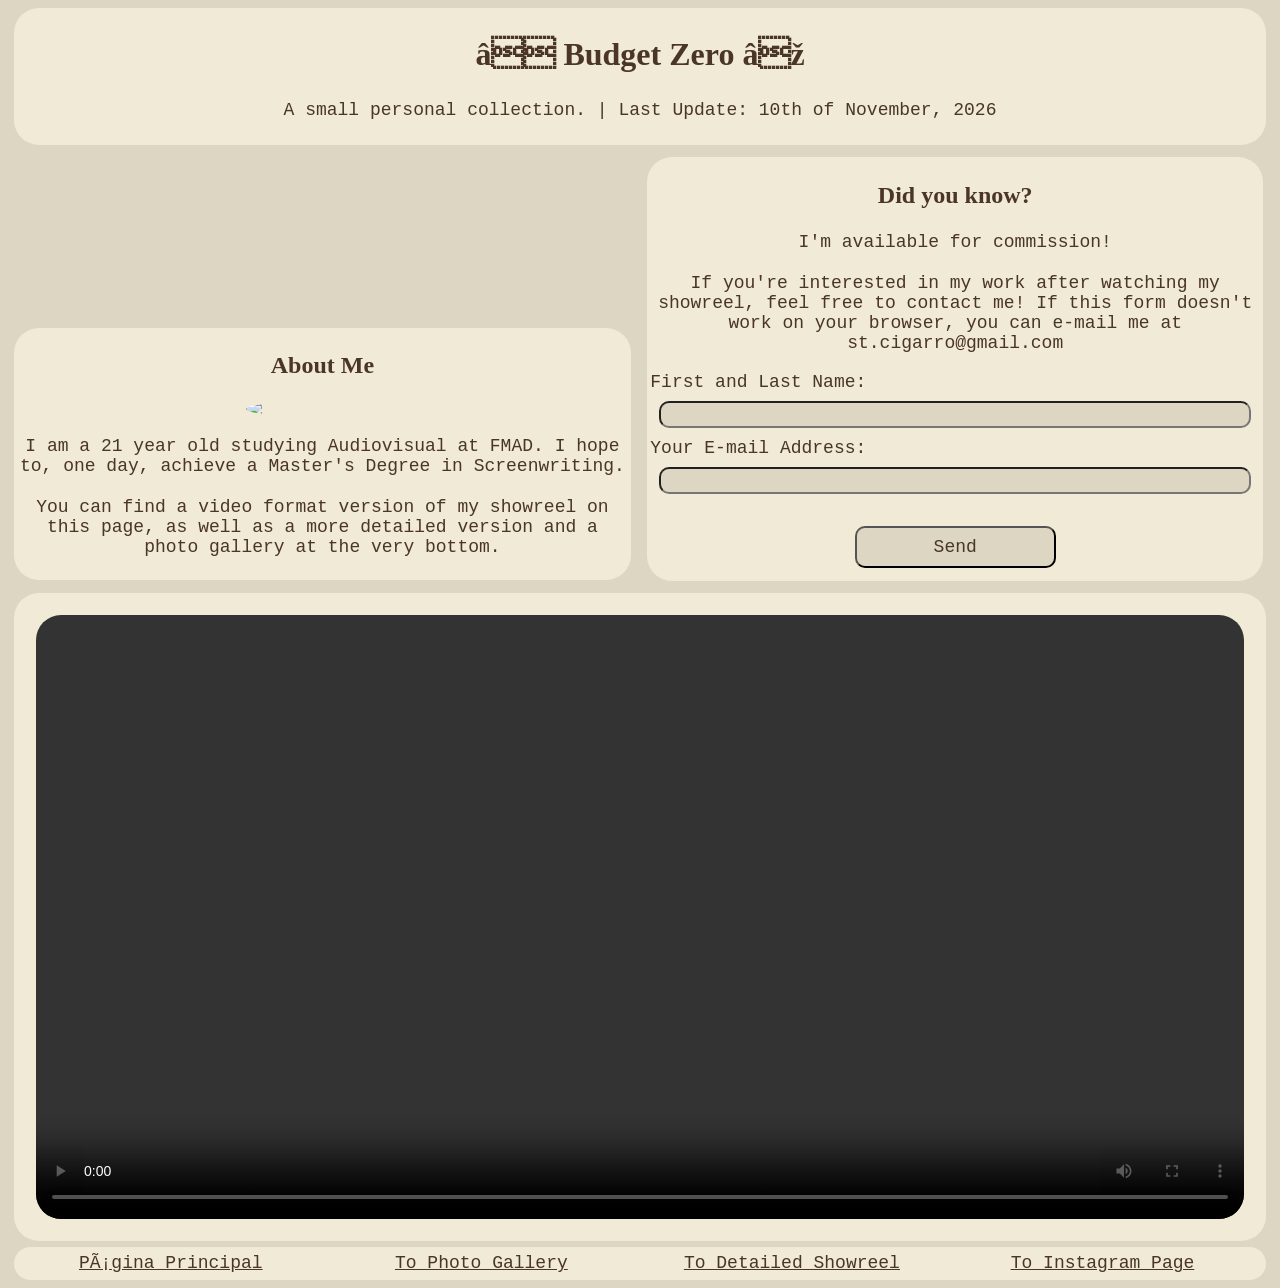
==== BudgetZero_ENG.html @ 8372828f "Add files via upload" ====
<!doctype html>
	<html lang="eng">
	
		<head>
			<title>Budget Zero - Home Page</title>
			<meta charset=“utf-8”/>
			<link rel="stylesheet" href="BudgetZero.css">
		</head>
		
		<body>
			<header>
				<h1>❝ Budget Zero ❞</h1>
				<p> A small personal collection. | Last Update: 10th of November, 2026
			</header>
			
			<div class="halfcolumn">
				<h2> About Me </h2>
				<img src="icon.jpg" class="icon" />
				<p> I am a 21 year old studying Audiovisual at FMAD. I hope to, one day, achieve a Master's Degree in Screenwriting. </p>
				<p> You can find a video format version of my showreel on this page, as well as a more detailed version and a photo gallery at the very bottom. </p>
			</div>
			
			<div class="halfcolumn">
				<h2> Did you know? </h2>
				<p> I'm available for commission! </p>
				<p> If you're interested in my work after watching my showreel, feel free to contact me! If this form doesn't work on your browser, you can e-mail me at st.cigarro@gmail.com </p>
				
				<form action="mailto:st.cigarro@gmail.com" method="post" enctype="text/plain">
					First and Last Name:<br>
					<input type="text" name="name"><br>
					Your E-mail Address:<br>
					<input type="text" name="comment" size="50"><br><br>
					<input type="submit" value="Send">
				</form>

			</div>
			
			<div class="fullcolumn">
					<video src="refvideo.mp4" type="video/mp4" controls/>
			</div>
			
			<footer>
				<a href="BudgetZero_PT.html" class="button"> Página Principal </a>
				<a href="BudgetZero_PHOTOS.html" class="button"> To Photo Gallery </a>
				<a href="BudgetZero_SHOW_ENG.html" class="button"> To Detailed Showreel  </a>
				<a href="https://www.instagram.com/stcfern/" class="button" target="_blank"> To Instagram Page </a>
			</footer>
			
		
		</body>
---- BudgetZero.css ----
body {	
	background-color: rgb(220, 214, 194);
	}
	
div.fullcolumn {
	background-color: rgb(240, 234, 214);
	width: 98.5%;
	border-radius: 25px;
	padding: 0.25%;
	margin: 0.5%;
	display: block;
	}

div.twothirdscolumn {
	background-color: rgb(240, 234, 214);
	width: 64%;
	border-radius: 25px;
	padding: 0.25%;
	margin: 0.5%;
	display: inline-block;
	}	
	
div.halfcolumn {
	background-color: rgb(240, 234, 214);
	width: 48.25%;
	border-radius: 25px;
	padding: 0.25%;
	margin: 0.5%;
	display: inline-block;
	}	
	
div.thirdcolumn {
	background-color: rgb(240, 234, 214);
	width: 32.5%;
	border-radius: 25px;
	padding: 0.25%;
	margin: 0.5%;
	display: inline-block;
	}
	
header, footer {
	background-color: rgb(240, 234, 214);
	border-radius: 25px;
	padding: 0.25%;
	margin: 0.5%;
	}
	
h1 {
	font-size: xx-large;
	color: rgb(74, 53, 38);
	text-align: center;
	font-family: American Typewriter, serif;
	padding: 0.25%;
	}
	
h2 {
	font-size: x-large;
	color: rgb(74, 53, 38);
	text-align: center;
	font-family: American Typewriter, serif;
	padding: 0.25%;
	}
	
p {
	font-size: large;
	color: rgb(74, 53, 38);
	text-align: center;
	font-family: Courier New, monospace;
	padding: 0.25%;
	}

a {
	font-size: large;
	color: rgb(74, 53, 38);
	margin: auto;
	display: block;
	text-align: center;
	font-family: Courier New, monospace;
	}
	
a:hover {
  transform: scale(1.1);
  color: rgb(114, 93, 78);
  transition: color 1s, transform 0.5s;
}
	
a.button {
	background-color: rgb(240, 234, 214);
	width: 21.625%;
	border-radius: 25px;
	display: inline-block;
	padding: 0.25%;
	margin-left: 1.25%;
	margin-right: 1.25%;
	}
	
a.largebutton {
	background-color: rgb(220, 214, 194);
	font-size: xx-large;
	width: 50%;
	border-radius: 25px;
	display:block;
	padding: 0.25%;
	margin: auto;
	margin-top: 1%;
	}
	
img.icon {
	width: 25%;
	border-radius: 100%;
	margin: auto;
	display: block;
	}
	
img.displaytall {
	width: 23.625%;
	border-radius: 20px;
	margin: 0.5%;
	display: inline-block;
	}
	
img.displaywide {
	width: 48.625%;
	border-radius: 20px;
	margin: 0.5%;
	display: inline-block;
	}
	
img.fullsize {
	width: 99%;
	border-radius: 20px;
	margin: 0.5%;
	display: block;
	}

video {
	width: 97%;
	display: block;
	margin: 1.5%;
	border-radius: 25px;
	}	
	
form {	
	color: rgb(74, 53, 38);
	font-size: large;
	font-family: Courier New, monospace;
	}
	
input[type=text] {
	width: 97%;
	padding: 0.25%;
	margin: 1.5%;
	border-radius: 10px;
	background-color: rgb(220, 214, 194);
	box-sizing: border-box;
	color: rgb(74, 53, 38);
	font-size: large;
	font-family: Courier New, monospace;
	}
	
input[type=submit] {
	width: 33%;
	padding: 1.5%;
	margin-top: 0.5%;
	margin-left: auto;
	margin-right: auto;
	margin-bottom: 1.5%;
	border-radius: 10px;
	background-color: rgb(220, 214, 194);
	display: block;
	font-size: large;
	color: rgb(74, 53, 38);
	font-size: large;
	text-align: center;
	font-family: Courier New, monospace;
	}
	
label {
	font-size: large;
	color: rgb(74, 53, 38);
	margin: 0.5%;
	display: block;
	text-align: center;
	font-family: Courier New, monospace;
	padding: 0.25%;
	}

/* rgb(220, 214, 194) - dark beige */
/* rgb(240, 234, 214) - eggshell white */
/* rgb(74, 53, 38) - sepia brown */
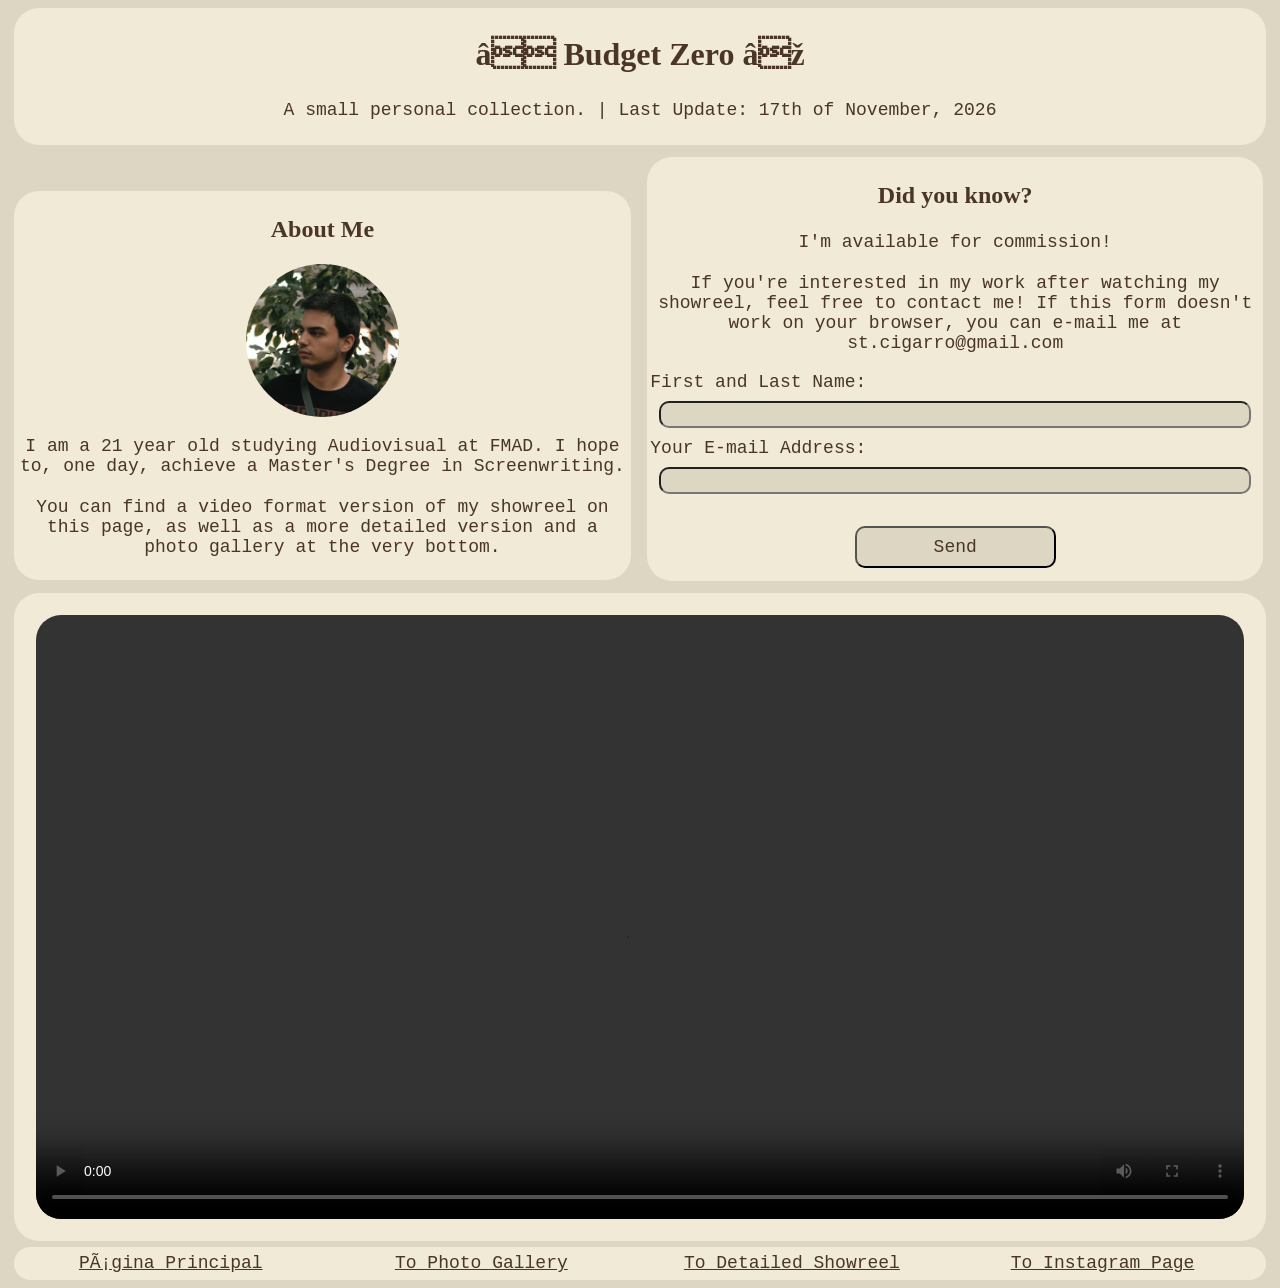
==== commit b0cc0b30: "Updated HTML files" ====
--- a/BudgetZero_ENG.html
+++ b/BudgetZero_ENG.html
@@ -10,7 +10,7 @@
 		<body>
 			<header>
 				<h1>❝ Budget Zero ❞</h1>
-				<p> A small personal collection. | Last Update: 10th of November, 2026
+				<p> A small personal collection. | Last Update: 17th of November, 2026
 			</header>
 			
 			<div class="halfcolumn">
@@ -29,7 +29,7 @@
 					First and Last Name:<br>
 					<input type="text" name="name"><br>
 					Your E-mail Address:<br>
-					<input type="text" name="comment" size="50"><br><br>
+					<input type="text" name="email"><br><br>
 					<input type="submit" value="Send">
 				</form>
 
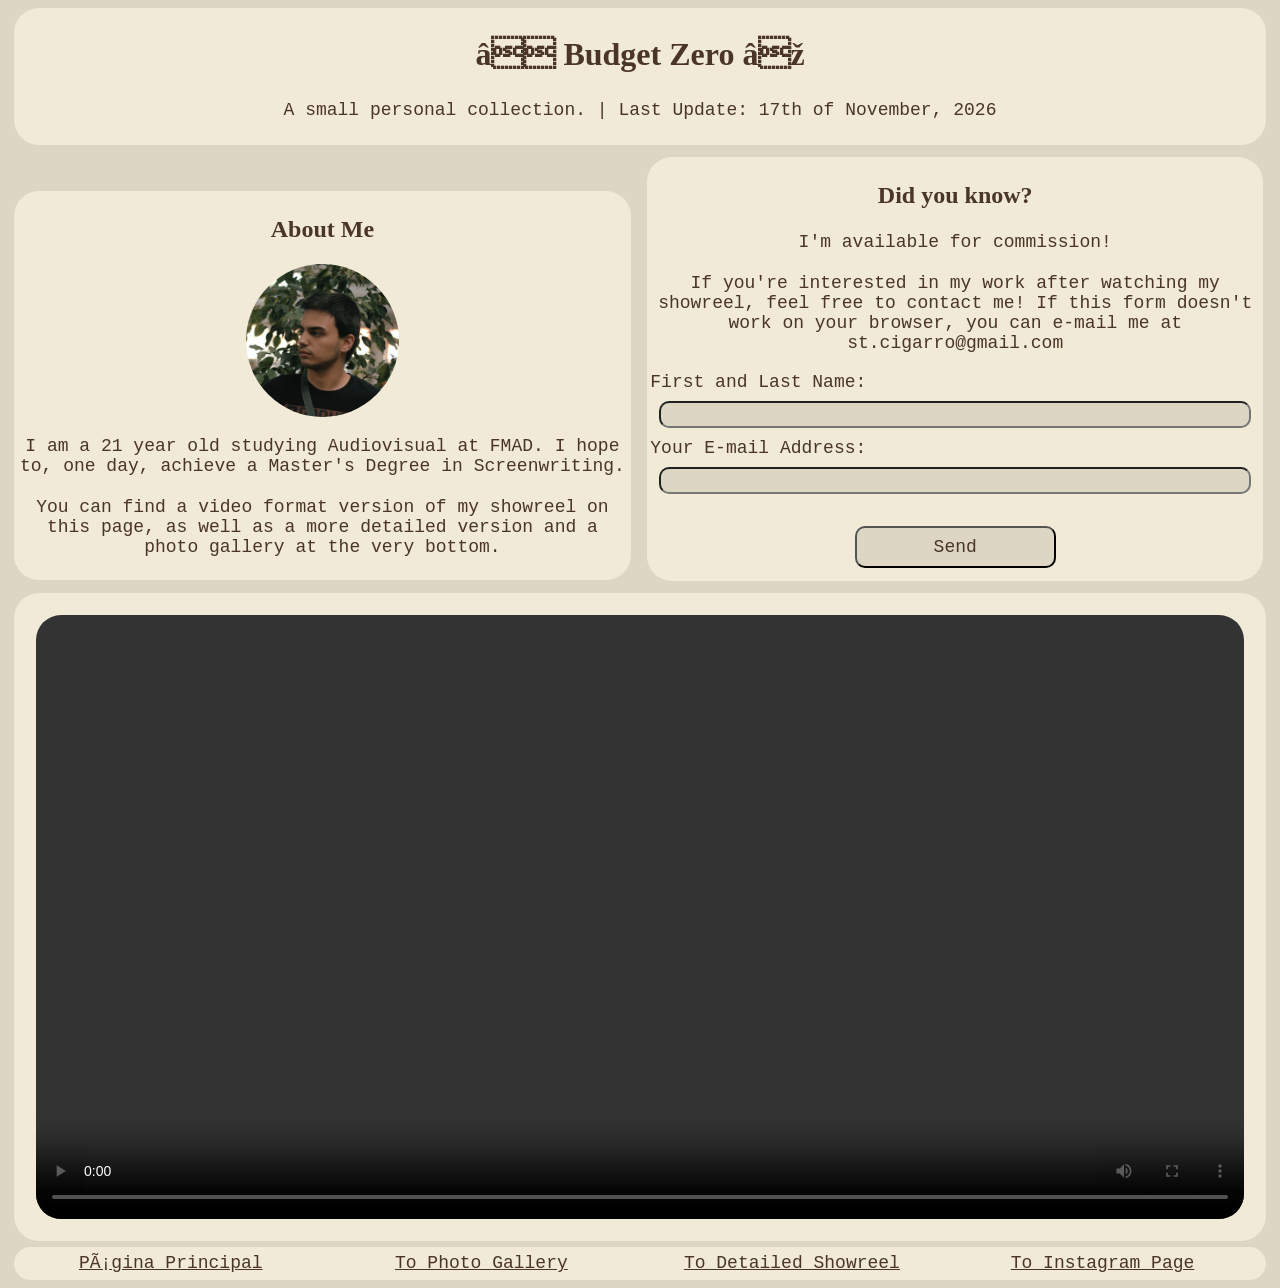
==== commit 30028e10: "Updated HTML files" ====
--- a/BudgetZero_ENG.html
+++ b/BudgetZero_ENG.html
@@ -30,8 +30,12 @@
 					<input type="text" name="name"><br>
 					Your E-mail Address:<br>
 					<input type="text" name="email"><br><br>
-					<input type="submit" value="Send">
+					<input type="submit" name="sendbutton" value="Send">
 				</form>
+				
+				<script>
+					
+				</script>
 
 			</div>
 			
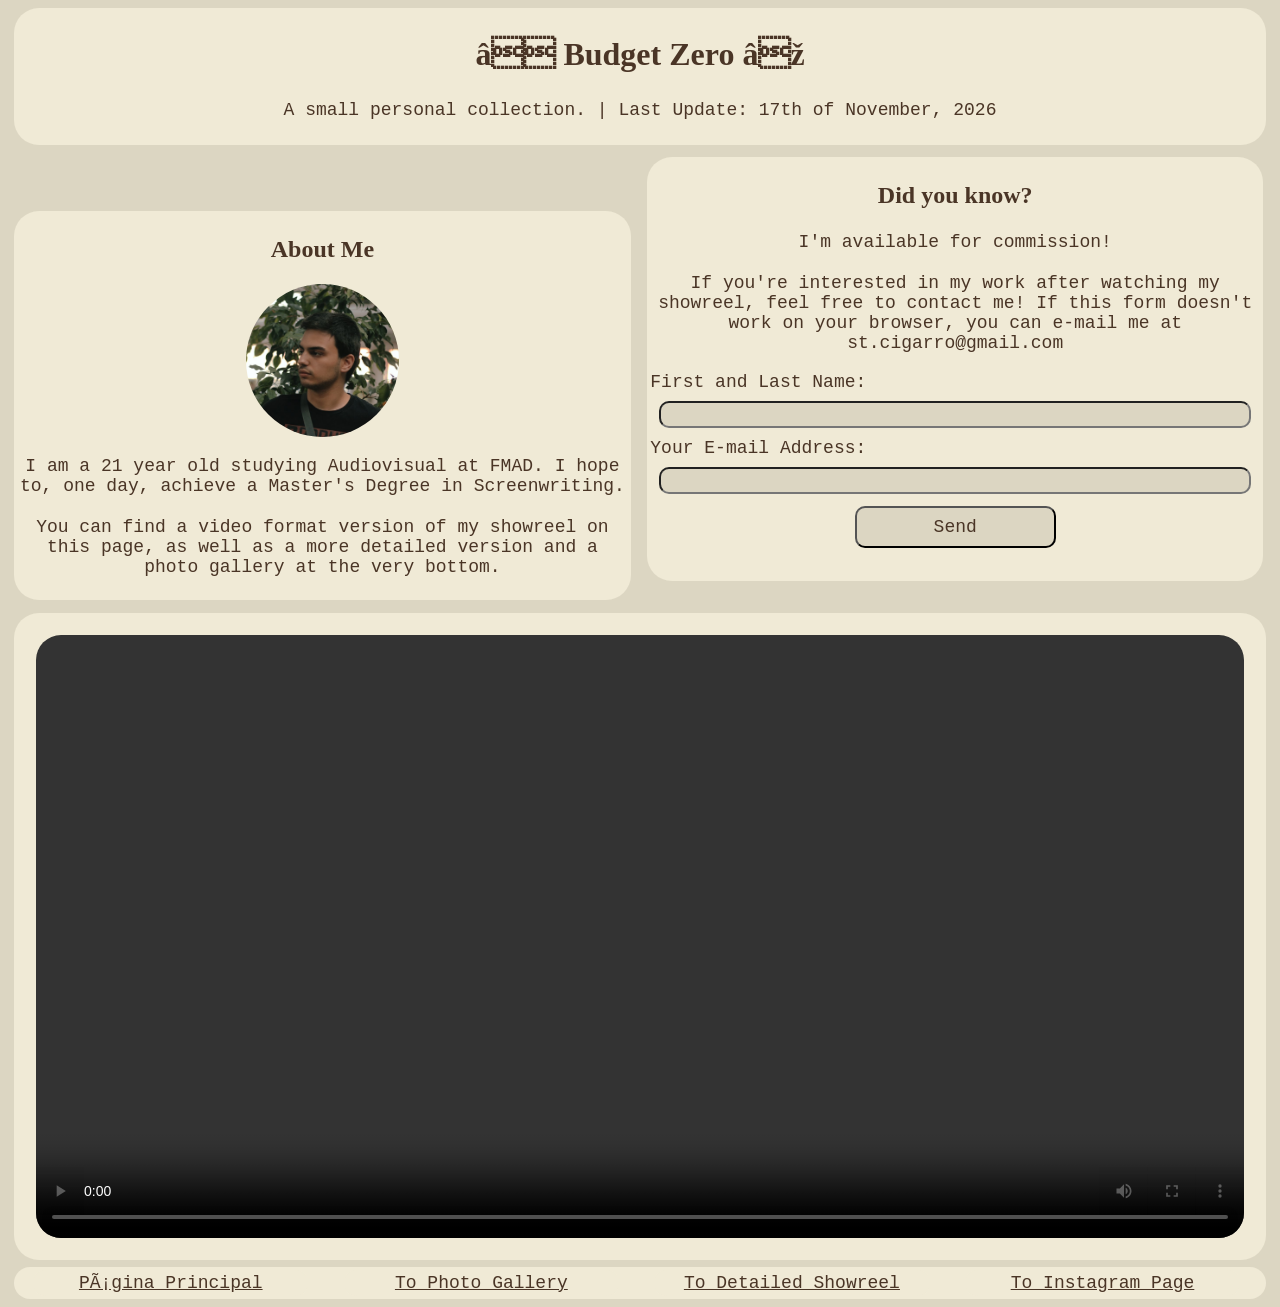
==== commit 4e9e83bc: "Updated e-mail function" ====
--- a/BudgetZero_ENG.html
+++ b/BudgetZero_ENG.html
@@ -29,8 +29,8 @@
 					First and Last Name:<br>
 					<input type="text" name="name"><br>
 					Your E-mail Address:<br>
-					<input type="text" name="email"><br><br>
-					<input type="submit" name="sendbutton" value="Send">
+					<input type="text" name="email"><br>
+					<input type="submit" name="sendbutton" value="Send"><br>
 				</form>
 				
 				<script>
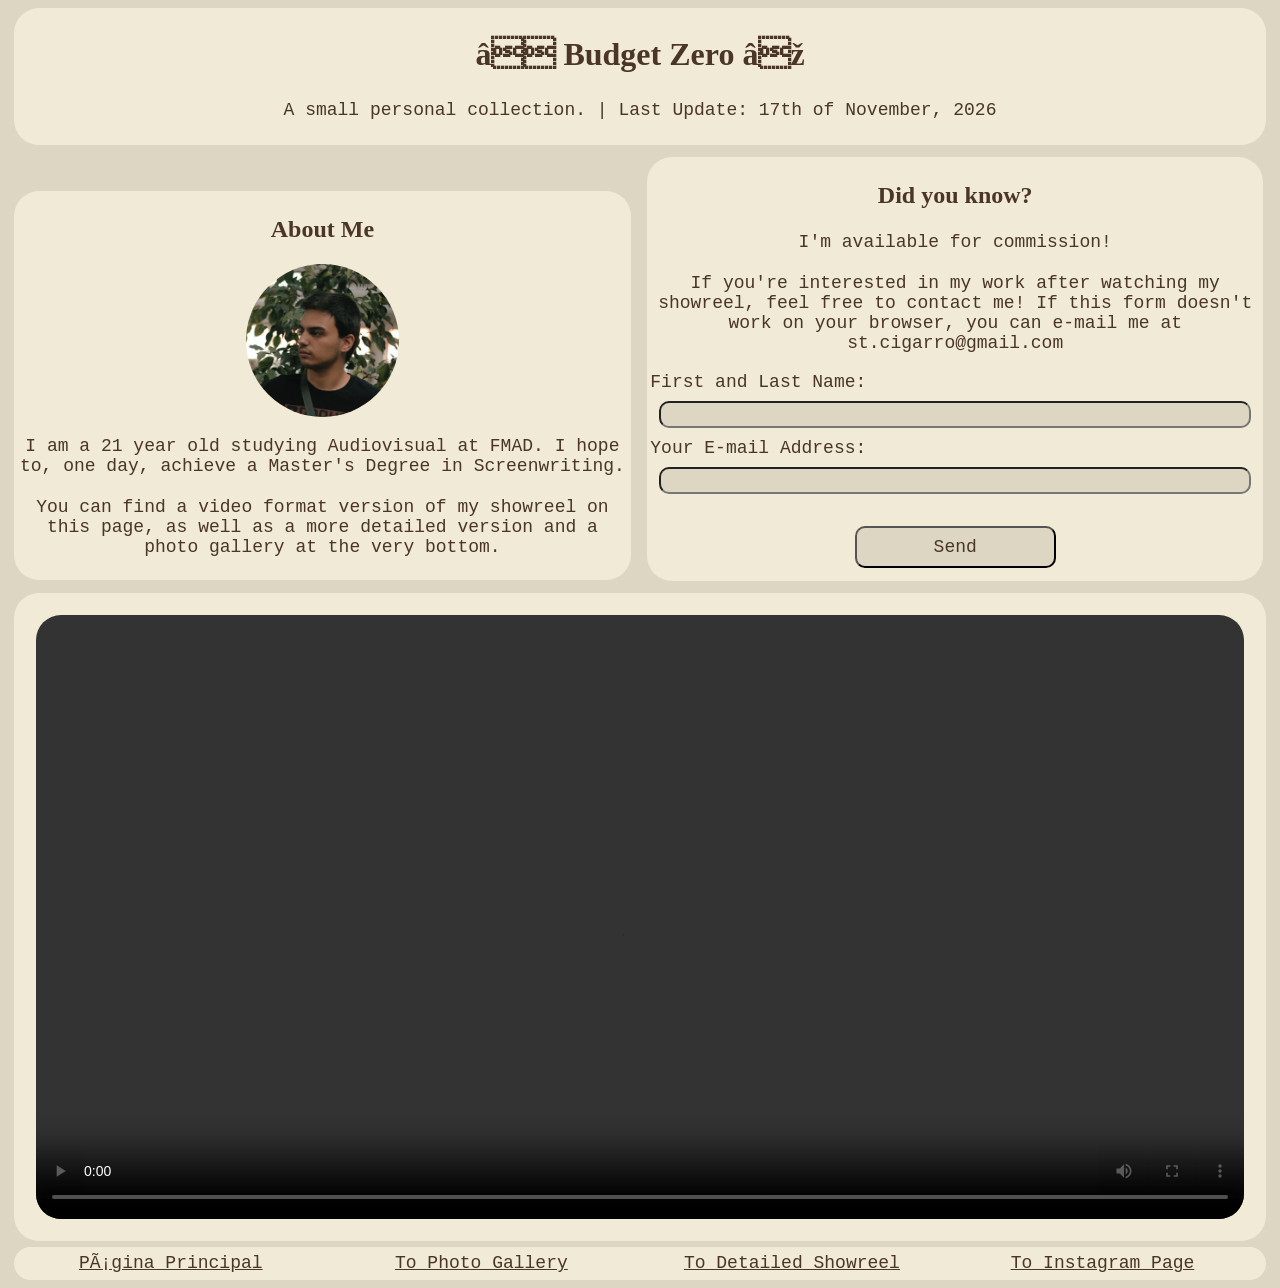
==== commit 4e173b47: "Updated email function" ====
--- a/BudgetZero_ENG.html
+++ b/BudgetZero_ENG.html
@@ -27,16 +27,11 @@
 				
 				<form action="mailto:st.cigarro@gmail.com" method="post" enctype="text/plain">
 					First and Last Name:<br>
-					<input type="text" name="name"><br>
+					<input type="text"><br>
 					Your E-mail Address:<br>
-					<input type="text" name="email"><br>
-					<input type="submit" name="sendbutton" value="Send"><br>
+					<input type="text"><br><br>
+					<input type="submit" value="Send">
 				</form>
-				
-				<script>
-					
-				</script>
-
 			</div>
 			
 			<div class="fullcolumn">
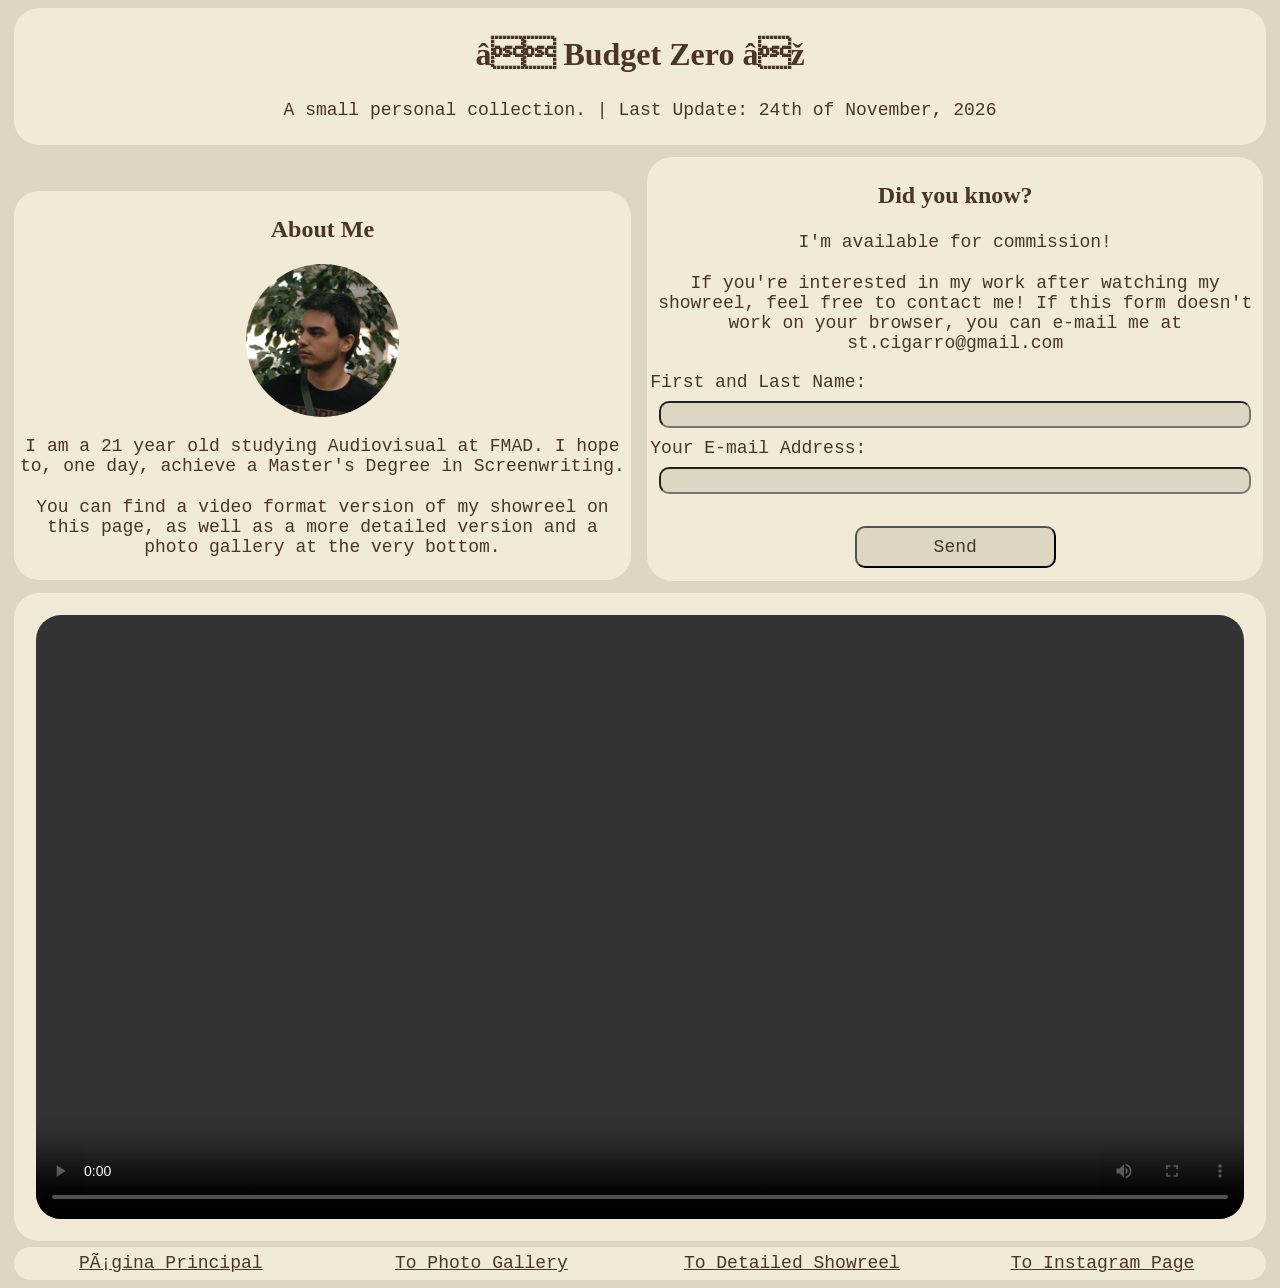
==== commit d0099e67: "Add files via upload" ====
--- a/BudgetZero_ENG.html
+++ b/BudgetZero_ENG.html
@@ -10,7 +10,7 @@
 		<body>
 			<header>
 				<h1>❝ Budget Zero ❞</h1>
-				<p> A small personal collection. | Last Update: 17th of November, 2026
+				<p> A small personal collection. | Last Update: 24th of November, 2026
 			</header>
 			
 			<div class="halfcolumn">
@@ -25,7 +25,7 @@
 				<p> I'm available for commission! </p>
 				<p> If you're interested in my work after watching my showreel, feel free to contact me! If this form doesn't work on your browser, you can e-mail me at st.cigarro@gmail.com </p>
 				
-				<form action="mailto:st.cigarro@gmail.com" method="post" enctype="text/plain">
+				<form action="mailto:st.cigarro@gmail.com" subject="Work Commission" method="post" enctype="text/plain">
 					First and Last Name:<br>
 					<input type="text"><br>
 					Your E-mail Address:<br>
